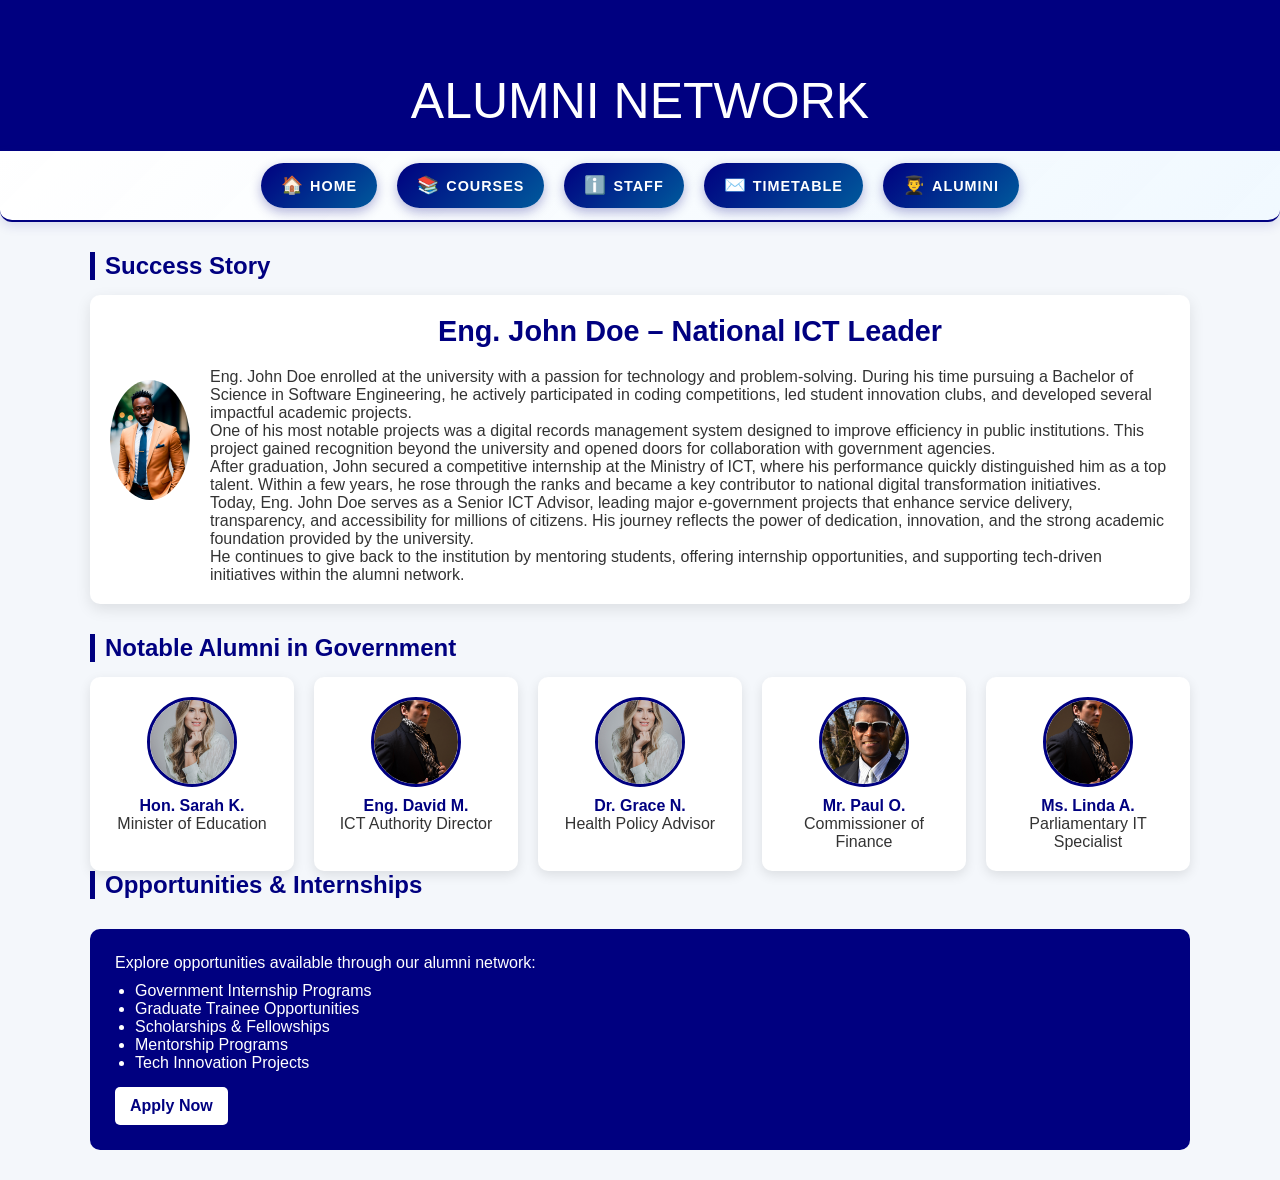
==== alumni.html @ 2ab18441 "update 2" ====
<!DOCTYPE html>
<html>
<head>
<title>Alumni Page</title>

<link rel="stylesheet" href="style.css">

<style>
*{
margin:0;
padding:0;
box-sizing:border-box;
}

body{
font-family:Segoe UI, Arial, sans-serif;
background:#f4f7fb;
color:#333;
}

/* HEADER */
header{
background:navy;
color:white;
padding:20px;
text-align:center;
}

/* CONTAINER */
.container{
width:90%;
max-width:1100px;
margin:30px auto;
}

/* SECTION TITLE */
.section-title{
color:navy;
margin-bottom:15px;
border-left:5px solid navy;
padding-left:10px;
}

/* SUCCESS STORY */
.success{
display:flex;
gap:20px;
background:white;
padding:20px;
border-radius:10px;
box-shadow:0 5px 15px rgba(0,0,0,0.1);
margin-bottom:30px;
align-items:center;
}

.success img{
width:120px;
height:120px;
border-radius:50%;
object-fit:cover;
}

.success h3{
color:navy;
}

/* ALUMNI GRID */
.alumni-grid{
display:grid;
grid-template-columns:repeat(auto-fit,minmax(200px,1fr));
gap:20px;
}

.card{
background:white;
padding:20px;
border-radius:10px;
text-align:center;
box-shadow:0 4px 12px rgba(0,0,0,0.1);
transition:0.3s;
}

.card:hover{
transform:translateY(-5px);
}

.card img{
width:90px;
height:90px;
border-radius:50%;
margin-bottom:10px;
object-fit:cover;
border:3px solid navy;
}

.card h4{
color:navy;
}

/* OPPORTUNITIES */
.opportunities{
background:navy;
color:white;
padding:25px;
border-radius:10px;
margin-top:30px;
}

.opportunities ul{
margin-top:10px;
padding-left:20px;
}

.btn{
display:inline-block;
margin-top:15px;
padding:10px 15px;
background:white;
color:navy;
border-radius:5px;
text-decoration:none;
font-weight:bold;
}

.btn:hover{
background:#ddd;
}

</style>
</head>

<body>

<header>
<h1>Alumni Network</h1>
<p style="font-size: 50PX;">ALUMNI NETWORK</p>
</header>
   <!-- Hamburger -->
  <div class="hamburger" id="hamburger">
    <span></span>
    <span></span>
    <span></span>
  </div>

  <!-- Navigation -->
  <nav class="nav-menu" id="nav-menu">
    <a href="index.html" data-icon="🏠"class="courses-btn">Home</a>
    <a href="courses.html" data-icon="📚" class="courses-btn">Courses</a>
    <a href="staff.html" data-icon="ℹ️" class="courses-btn">Staff</a>
    <a href="timetable.html" data-icon="✉️" class="courses-btn">Timetable</a>
    <a href="alumni.html" data-icon="👨‍🎓" class="courses-btn">Alumini</a>
  </nav>

<div class="container">

<!-- SUCCESS STORY -->
<h2 class="section-title">Success Story</h2>

<div class="success">
<img src="image/joshgmit-ai-generated-7849615_1920.jpg" alt="John Doe">

<div>
<h3>Eng. John Doe – National ICT Leader</h3>
<p>
Eng. John Doe enrolled at the university with a passion for technology and problem-solving. 
During his time pursuing a Bachelor of Science in Software Engineering, he actively participated 
in coding competitions, led student innovation clubs, and developed several impactful academic projects.
</p>

<p>
One of his most notable projects was a digital records management system designed to improve efficiency 
in public institutions. This project gained recognition beyond the university and opened doors for 
collaboration with government agencies.
</p>

<p>
After graduation, John secured a competitive internship at the Ministry of ICT, where his performance 
quickly distinguished him as a top talent. Within a few years, he rose through the ranks and became 
a key contributor to national digital transformation initiatives.
</p>

<p>
Today, Eng. John Doe serves as a Senior ICT Advisor, leading major e-government projects that enhance 
service delivery, transparency, and accessibility for millions of citizens. His journey reflects the 
power of dedication, innovation, and the strong academic foundation provided by the university.
</p>

<p>
He continues to give back to the institution by mentoring students, offering internship opportunities, 
and supporting tech-driven initiatives within the alumni network.
</p>
</div>
</div>

<!-- NOTABLE ALUMNI -->
<h2 class="section-title">Notable Alumni in Government</h2>

<div class="alumni-grid">

<div class="card">
<img src="image/jump1987-woman-7895953_1920.jpg">
<h4>Hon. Sarah K.</h4>
<p>Minister of Education</p>
</div>

<div class="card">
<img src="image/moni_memoni-man-8147400_1920.jpg">
<h4>Eng. David M.</h4>
<p>ICT Authority Director</p>
</div>

<div class="card">
<img src="image/jump1987-woman-7895953_1920.jpg">
<h4>Dr. Grace N.</h4>
<p>Health Policy Advisor</p>
</div>

<div class="card">
<img src="image/artisticoperations-man-3278519_1920.jpg">
<h4>Mr. Paul O.</h4>
<p>Commissioner of Finance</p>
</div>

<div class="card">
<img src="image/moni_memoni-man-8147400_1920.jpg">
<h4>Ms. Linda A.</h4>
<p>Parliamentary IT Specialist</p>
</div>

</div>

<!-- OPPORTUNITIES -->
<h2 class="section-title">Opportunities & Internships</h2>

<div class="opportunities">
<p>Explore opportunities available through our alumni network:</p>

<ul>
<li>Government Internship Programs</li>
<li>Graduate Trainee Opportunities</li>
<li>Scholarships & Fellowships</li>
<li>Mentorship Programs</li>
<li>Tech Innovation Projects</li>
</ul>

<a href="#" class="btn">Apply Now</a>
</div>

</div>
<script src="department.js"></script>
</body>
</html>
---- style.css ----
/* Responsive images */

        video{
          width: 560px; 
          height: 315px;
        }
        img {
            max-width: 100%;
            height: auto;
            display: block;
            margin: 0 auto 20px;
        }

        /* Logo sizing */
        .logo {
            width: 200px;
            height: auto;
        }

        /* Global header */
        header {
            text-align: center;
            padding: 24px 12px 0;
            background: linear-gradient(180deg, rgba(255, 255, 255, 0.98), rgba(240, 248, 255, 0.95));
            border-bottom: 1px solid rgba(0, 0, 128, 0.1);
        }

        header h1 {
            margin: 12px 0 0;
            font-size: 2.2rem;
            color: navy;
            font-weight: 700;
            letter-spacing: 0.5px;
        }

        nav.navbar {
            display: flex;
            flex-wrap: wrap;
            justify-content: center;
            align-items: center;
            gap: 16px;
            margin: 0 auto;
            padding: 8px 0 0;
            max-width: 960px;
        }

        nav.navbar a {
            position: relative;
            color: navy;
            text-decoration: none;
            font-weight: 600;
            padding: 4px 2px;
        }

        nav.navbar a::after {
            content: "";
            position: absolute;
            left: 0;
            bottom: -2px;
            height: 2px;
            width: 100%;
            background: navy;
            transform: scaleX(0);
            transform-origin: left;
            transition: transform 220ms ease;
        }

        nav.navbar a:hover::after {
            transform: scaleX(1);
        }

        /* Intro section with glassy background */
        .intro {
            max-width: 960px;
            margin: 30px auto;
            padding: 24px;
            background: rgba(255, 255, 255, 0.60);
            border-radius: 18px;
            box-shadow: 0 12px 35px rgba(0, 0, 0, 0.18);
            backdrop-filter: blur(12px);
        }

        .intro h1 {
            text-align: center;
            margin-top: 0;
        }

        .intro-content {
            display: flex;
            flex-wrap: wrap;
            align-items: flex-start;
            justify-content: center;
            gap: 18px;
        }

        .intro-text {
            flex: 1 1 280px;
            min-width: 240px;
        }

        .building {
            max-width: 320px;
            border-radius: 12px;
        }

        /* Department Building Section */
        .departmentbuilding {
            display: flex;
            flex-direction: column;
            align-items: center;
            gap: 12px;
            padding: 16px;
            background: rgba(255, 255, 255, 0.85);
            border-radius: 16px;
            box-shadow: 0 8px 24px rgba(0, 0, 0, 0.15);
            backdrop-filter: blur(8px);
            max-width: 340px;
        }

        .departmentbuilding img {
            width: 100%;
            height: auto;
            border-radius: 12px;
            transition: transform 0.3s ease;
        }

        .departmentbuilding img:hover {
            transform: scale(1.05);
        }

        .departmentbuilding p {
            font-weight: 600;
            color: #333;
            text-align: center;
            margin: 0;
            font-size: 1rem;
        }

        h1 {
            text-align: center;
        }

        table, th, td {
            border: 1px solid blue;
            width: 100%;
            text-align: left;
            padding: 8px;
        }

        table {
            border-collapse: collapse;
        }

        .table-wrapper {
            overflow-x: auto;
        }

        #registernow,
        #profile {
            display: block;
            text-align: center;
            margin: 20px auto;
            padding: 12px 18px;
            background-color: navy;
            color: white;
            text-decoration: none;
            border-radius: 5px;
            font-size: 1.1rem;
            max-width: 280px;
        }

        @media (max-width: 520px) {
            .intro {
                padding: 16px;
            }

            #registernow,
            #profile {
                width: 100%;
                max-width: none;
            }
        }

        /* Programs Section */
        .schools {
            max-width: 960px;
            margin: 60px auto;
            padding: 24px;
            background: rgba(255, 255, 255, 0.85);
            border-radius: 16px;
            box-shadow: 0 8px 24px rgba(0, 0, 0, 0.15);
            backdrop-filter: blur(8px);
            display: flex;
            height: 200px;
        }

        .schoolcontainer {
            display: flex;
            flex-direction: row;
            gap: 30px;
            align-items: flex-start;
        }

        h3 {
            width: 100%;
            text-align: center;
            margin-bottom: 20px;
            font-size: 1.8rem;
            color: navy;
        }

        .programsimage {
            flex: 0 0 400px;
            order: 2;
           
            margin-left: 120px;
            padding-bottom: -200px;
        }

        .programsimage img {
            max-width: 100%;
            height: auto;
        }

        .programs {
            flex: 1;
            order: 1;
            display: flex;
            flex-direction: row;
            gap: 20px;
            justify-content: flex-start;
        }

        .programs ul {
            list-style-type: disc;
            padding-left: 20px;
            flex: 1;
        }

        .programs li {
            margin-bottom: 8px;
            font-size: 1rem;
        }

        /* Register CTA with Bounce Animation */
        @keyframes bounce {
            0%, 100% {
                transform: translateY(0);
            }
            50% {
                transform: translateY(-20px);
            }
        }

        .register-cta {
            text-align: center;
            margin: 50px 0;
        }

        .bounce-btn {
            display: inline-block;
            padding: 18px 40px;
            font-size: 1.4rem;
            font-weight: 700;
            background: linear-gradient(135deg, navy, #005a9c);
            color: white;
            text-decoration: none;
            border-radius: 50px;
            box-shadow: 0 8px 20px rgba(0, 0, 128, 0.3);
            transition: all 0.3s ease;
            animation: bounce 1.5s ease-in-out infinite;
            text-transform: uppercase;
            letter-spacing: 2px;
        }

        .bounce-btn:hover {
            background: linear-gradient(135deg, #005a9c, #003d7a);
            box-shadow: 0 12px 28px rgba(0, 0, 128, 0.4);
            animation-play-state: paused;
        }

        @media (max-width: 768px) {
          video{
            width: 100%;
            height: auto;
          }
            .schoolcontainer {
                flex-direction: column;
                align-items: center;
                gap: 20px;
            }

            .programsimage,
            .programs {
                order: unset;
                width: 100%;
            }

            .programs {
                flex-direction: column;
            }

            .bounce-btn {
                font-size: 1.1rem;
                padding: 14px 30px;
            }
        }

        /* Publications and Resources Section */
        .publicationsandresources {
            max-width: 1000px;
            margin: 60px auto;
            padding: 0;
        }

        .pub-container,
        .resources-container {
            background: rgba(255, 255, 255, 0.85);
            border-radius: 16px;
            padding: 30px;
            margin-bottom: 30px;
            box-shadow: 0 8px 24px rgba(0, 0, 0, 0.15);
            backdrop-filter: blur(8px);
        }

        .pub-container h3,
        .resources-container h3 {
            text-align: center;
            font-size: 1.8rem;
            color: navy;
            margin-bottom: 30px;
            text-transform: uppercase;
            letter-spacing: 1px;
        }

        .pub-grid {
            display: grid;
            grid-template-columns: repeat(auto-fit, minmax(280px, 1fr));
            gap: 20px;
        }

        .pub-card {
            background: linear-gradient(135deg, rgba(255, 255, 255, 0.95), rgba(240, 248, 255, 0.9));
            border-radius: 12px;
            padding: 20px;
            text-align: center;
            border: 1px solid rgba(0, 0, 128, 0.1);
            transition: transform 0.3s ease, box-shadow 0.3s ease;
        }

        .pub-card:hover {
            transform: translateY(-8px);
            box-shadow: 0 12px 28px rgba(0, 0, 128, 0.2);
        }

        .pub-icon {
            font-size: 2.5rem;
            margin-bottom: 12px;
        }

        .pub-card h4 {
            font-size: 1.2rem;
            color: navy;
            margin-bottom: 10px;
        }

        .pub-card p {
            font-size: 0.95rem;
            color: #555;
            margin-bottom: 15px;
            line-height: 1.5;
        }

        .pub-link {
            color: navy;
            text-decoration: none;
            font-weight: 600;
            transition: all 0.3s ease;
        }

        .pub-link:hover {
            color: #005a9c;
            text-decoration: underline;
        }

        .resources-grid {
            display: grid;
            grid-template-columns: repeat(auto-fit, minmax(240px, 1fr));
            gap: 20px;
        }

        .resource-card {
            background: linear-gradient(135deg, rgba(255, 255, 255, 0.95), rgba(240, 248, 255, 0.9));
            border-radius: 12px;
            padding: 20px;
            text-align: center;
            border: 1px solid rgba(0, 0, 128, 0.1);
            transition: transform 0.3s ease, box-shadow 0.3s ease;
        }

        .resource-card:hover {
            transform: translateY(-8px);
            box-shadow: 0 12px 28px rgba(0, 0, 128, 0.2);
        }

        .resource-icon {
            font-size: 2.5rem;
            margin-bottom: 12px;
        }

        .resource-card h4 {
            font-size: 1.1rem;
            color: navy;
            margin-bottom: 10px;
        }

        .resource-card p {
            font-size: 0.9rem;
            color: #555;
            line-height: 1.5;
        }

        .resource-link {
            display: flex;
            flex-direction: column;
            justify-content: space-between;
        }

        .resource-button {
            display: inline-block;
            margin-top: 12px;
            padding: 8px 16px;
            background: linear-gradient(135deg, navy, #005a9c);
            color: white;
            text-decoration: none;
            border-radius: 6px;
            font-weight: 600;
            font-size: 0.9rem;
            transition: all 0.3s ease;
            align-self: flex-start;
        }

        .resource-button:hover {
            background: linear-gradient(135deg, #005a9c, #003d7a);
            transform: translateX(4px);
        }

        @media (max-width: 768px) {
            .news-container,
            .events-container {
                padding: 20px;
                margin-bottom: 20px;
            }

            .news-container h3,
            .events-container h3 {
                font-size: 1.4rem;
            }

            .news-grid {
                grid-template-columns: 1fr;
            }

            .event-video iframe {
                height: 250px;
            }
        }

        /* News and Events Section */
        .news-events {
            max-width: 1000px;
            margin: 60px auto;
            padding: 0;
        }

        .news-container,
        .events-container {
            background: rgba(255, 255, 255, 0.85);
            border-radius: 16px;
            padding: 30px;
            margin-bottom: 30px;
            box-shadow: 0 8px 24px rgba(0, 0, 0, 0.15);
            backdrop-filter: blur(8px);
        }

        .news-container h3,
        .events-container h3 {
            text-align: center;
            font-size: 1.8rem;
            color: navy;
            margin-bottom: 30px;
            text-transform: uppercase;
            letter-spacing: 1px;
        }

        .news-grid {
            display: grid;
            grid-template-columns: repeat(auto-fit, minmax(280px, 1fr));
            gap: 20px;
        }

        .news-card {
            background: linear-gradient(135deg, rgba(255, 255, 255, 0.95), rgba(240, 248, 255, 0.9));
            border-radius: 12px;
            padding: 20px;
            border: 1px solid rgba(0, 0, 128, 0.1);
            transition: transform 0.3s ease, box-shadow 0.3s ease;
        }

        .news-card:hover {
            transform: translateY(-8px);
            box-shadow: 0 12px 28px rgba(0, 0, 128, 0.2);
        }

        .news-date {
            font-size: 0.85rem;
            color: #666;
            margin-bottom: 8px;
            font-weight: 500;
        }

        .news-card h4 {
            font-size: 1.2rem;
            color: navy;
            margin-bottom: 10px;
        }

        .news-card p {
            font-size: 0.95rem;
            color: #555;
            margin-bottom: 15px;
            line-height: 1.5;
        }

        .news-link {
            color: navy;
            text-decoration: none;
            font-weight: 600;
            transition: all 0.3s ease;
        }

        .news-link:hover {
            color: #005a9c;
            text-decoration: underline;
        }

        .events-grid {
            display: grid;
            grid-template-columns: repeat(auto-fit, minmax(300px, 1fr));
            gap: 20px;
        }

        .event-card {
            background: linear-gradient(135deg, rgba(255, 255, 255, 0.95), rgba(240, 248, 255, 0.9));
            border-radius: 12px;
            padding: 20px;
            border: 1px solid rgba(0, 0, 128, 0.1);
            transition: transform 0.3s ease, box-shadow 0.3s ease;
        }

        .event-card:hover {
            transform: translateY(-8px);
            box-shadow: 0 12px 28px rgba(0, 0, 128, 0.2);
        }

        .event-icon {
            font-size: 2.5rem;
            margin-bottom: 12px;
        }

        .event-card h4 {
            font-size: 1.2rem;
            color: navy;
            margin-bottom: 10px;
        }

        .event-card p {
            font-size: 0.9rem;
            color: #555;
            margin-bottom: 15px;
            line-height: 1.5;
        }

        .event-details {
            display: flex;
            flex-direction: column;
            gap: 4px;
            margin-bottom: 15px;
            font-size: 0.85rem;
            color: #666;
        }

        .event-link {
            color: navy;
            text-decoration: none;
            font-weight: 600;
            transition: all 0.3s ease;
        }

        .event-link:hover {
            color: #005a9c;
            text-decoration: underline;
        }

        .event-video {
            background: linear-gradient(135deg, rgba(255, 255, 255, 0.95), rgba(240, 248, 255, 0.9));
            border-radius: 12px;
            padding: 20px;
            text-align: center;
            border: 1px solid rgba(0, 0, 128, 0.1);
            transition: transform 0.3s ease, box-shadow 0.3s ease;
        }

        .event-video:hover {
            transform: translateY(-8px);
            box-shadow: 0 12px 28px rgba(0, 0, 128, 0.2);
        }

        .event-video h4 {
            font-size: 1.2rem;
            color: navy;
            margin-bottom: 10px;
        }

        .event-video p {
            font-size: 0.95rem;
            color: #555;
            margin-bottom: 15px;
            line-height: 1.5;
        }

        .event-video iframe {
            width: 100%;
            max-width: 560px;
            height: 315px;
            border-radius: 8px;
        
            border-radius: 8px;
            overflow: hidden;
            box-shadow: 0 4px 12px rgba(0, 0, 0, 0.15);
        }

        .video-wrapper iframe {
            display: block;
            border: none;
        }

        @media (max-width: 768px) {
            .news-container,
            .events-container {
                padding: 20px;
                margin-bottom: 20px;
            }

            .news-container h3,
            .events-container h3 {
                font-size: 1.4rem;
            }

            .news-grid,
            .events-grid {
                grid-template-columns: 1fr;
            }

            .video-wrapper iframe {
                height: 180px;
            }
        }

        /* Mobile toggle navbar (Home page) */
        .site-header {
            display: flex;
            align-items: center;
            justify-content: space-between;
            flex-wrap: wrap;
            padding: 14px 16px;
            max-width: 980px;
            margin: 0 auto;
            gap: 12px;
        }

        .brand {
            font-size: 1.2rem;
            font-weight: 700;
            text-align: center;
        }

/* Desktop Navbar */

.nav-menu{
  display:flex;
  gap:20px;
  justify-content: center;
  align-items: center;
  flex-wrap: wrap;
  margin: 0 auto;
  padding: 12px 24px;
  max-width: 100%;
  background: linear-gradient(135deg, rgba(255, 255, 255, 0.95), rgba(240, 248, 255, 0.9));
  border-bottom: 2px solid navy;
  box-shadow: 0 4px 12px rgba(0, 0, 128, 0.12);
  backdrop-filter: blur(8px);
  border-radius: 0 0 12px 12px;
  position: sticky;
  top: 0;
  z-index: 100;
}

.nav-menu a{
  position: relative;
  color: navy;
  text-decoration: none;
  font-weight: 600;
  padding: 8px 14px;
  border-radius: 6px;
  transition: all 0.3s ease;
  font-size: 1rem;
  display: inline-flex;
  align-items: center;
  gap: 6px;
}

.nav-menu a::before {
  content: attr(data-icon);
  font-size: 1.1rem;
  display: inline-block;
}

.nav-menu a::after {
  content: "";
  position: absolute;
  left: 0;
  bottom: 2px;
  height: 2px;
  width: 100%;
  background: navy;
  transform: scaleX(0);
  transform-origin: left;
  transition: transform 220ms ease;
}

.nav-menu a:hover {
  background: rgba(0, 0, 128, 0.1);
  color: #005a9c;
  transform: translateY(-2px);
}

.nav-menu a:hover::after {
  transform: scaleX(1);
}

.nav-menu a:active {
  background: rgba(0, 0, 128, 0.15);
}

.courses-btn {
  background: linear-gradient(135deg, navy, #005a9c);
  color: white !important;
  padding: 12px 20px !important;
  border-radius: 25px !important;
  font-weight: 700 !important;
  text-transform: uppercase;
  letter-spacing: 1px;
  box-shadow: 0 4px 12px rgba(0, 0, 128, 0.3);
  transition: all 0.3s ease !important;
  font-size: 0.9rem !important;
}

.courses-btn:hover {
  background: linear-gradient(135deg, #005a9c, #003d7a) !important;
  transform: translateY(-3px) scale(1.05) !important;
  box-shadow: 0 6px 18px rgba(0, 0, 128, 0.4) !important;
  color: white !important;
}

.courses-btn::after {
  display: none !important;
}

/* Hamburger icon */

.hamburger{
  display:none;
  cursor:pointer;
  position: fixed;
  top: 16px;
  left: 16px;
  z-index: 1100;
  padding: 8px;
  border-radius: 10px;
  background: rgba(255, 255, 255, 0.9);
  box-shadow: 0 4px 10px rgba(0, 0, 0, 0.18);
}

.hamburger span{
  display:block;
  width:22px;
  height:2.5px;
  background: #111;
  margin:4px 0;
  transition: transform 0.25s ease, opacity 0.25s ease;
}

.nav-overlay {
  display: none;
  position: fixed;
  inset: 0;
  background: rgba(0, 0, 0, 0.35);
  z-index: 950;
}

.nav-overlay.active {
  display: block;
}

/* ---------- MOBILE VIEW ---------- */

@media (max-width:768px){

 .schools{
    flex-direction: column;
    align-items: center;
    gap: 20px;
    height: 550px;
 }
 .programsimage{
    flex: 0 0 100%;
    order: unset;
    margin-left: 0;
    padding-bottom: 0;
 }

  .hamburger{
    display:block;
  }

 .nav-menu{
  position:fixed;
  top:0;
  left:-100%;
  width:180px;
  height:100vh;
  background:navy;
  flex-direction:column;
  justify-content:flex-start;
  padding-top:100px;
  gap:20px;
  transition:left 0.3s ease;
  box-shadow:2px 0 5px rgba(0,0,0,0.5);
  z-index:1000;
}

  .nav-menu a{
    padding:10px 10px;
    color:white;
    border-bottom:1px solid #ddd;
    font-size: 1.4rem;
    display: flex;
    align-items: left;
    gap: 10px;
  }

  .nav-menu a::before {
    content: attr(data-icon);
    display: inline-block;
    width: 24px;
    text-align: center;
  }

  .nav-menu.active{
    left:0;
  }

  .hamburger.active span:nth-child(1) {
    transform: rotate(-45deg) translate(-5px, 6px);
  }

  .hamburger.active span:nth-child(2) {
    opacity: 0;
  }

  .hamburger.active span:nth-child(3) {
    transform: rotate(45deg) translate(-5px, -6px);
  }

}

/* Courses Page Styles */
.entry-requirements {
  max-width: 1000px;
  margin: 60px auto;
  padding: 30px;
  background: rgba(255, 255, 255, 0.85);
  border-radius: 16px;
  box-shadow: 0 8px 24px rgba(0, 0, 0, 0.15);
  backdrop-filter: blur(8px);
}

.entry-requirements h2 {
  text-align: center;
  font-size: 2rem;
  color: navy;
  margin-bottom: 20px;
  text-transform: uppercase;
  letter-spacing: 1px;
}

.entry-requirements p {
  font-size: 1.1rem;
  line-height: 1.6;
  margin-bottom: 20px;
}

.entry-requirements ul {
  list-style-type: disc;
  padding-left: 20px;
}

.entry-requirements li {
  margin-bottom: 10px;
  font-size: 1rem;
  line-height: 1.5;
}

.courses-section {
  max-width: 1200px;
  margin: 60px auto;
  padding: 0 20px;
}

.courses-section h2 {
  text-align: center;
  font-size: 2.5rem;
  color: navy;
  margin-bottom: 40px;
  text-transform: uppercase;
  letter-spacing: 1px;
}

.course-card {
  display: flex;
  background: rgba(255, 255, 255, 0.85);
  border-radius: 16px;
  box-shadow: 0 8px 24px rgba(0, 0, 0, 0.15);
  backdrop-filter: blur(8px);
  margin-bottom: 30px;
  overflow: hidden;
  transition: transform 0.3s ease, box-shadow 0.3s ease;
}

.course-card:hover {
  transform: translateY(-8px);
  box-shadow: 0 12px 32px rgba(0, 0, 128, 0.2);
}

.course-image {
  flex: 0 0 300px;
}

.course-image img {
  width: 100%;
  height: 100%;
  object-fit: cover;
  display: block;
}

.course-info {
  flex: 1;
  padding: 30px;
}

.course-info h3 {
  font-size: 1.8rem;
  color: navy;
  margin-bottom: 15px;
  text-transform: uppercase;
  letter-spacing: 1px;
}

.course-info p {
  font-size: 1rem;
  line-height: 1.6;
  margin-bottom: 15px;
}

.course-info p strong {
  color: #005a9c;
}

@media (max-width: 768px) {
  .entry-requirements {
    padding: 20px;
    margin: 40px 20px;
  }

  .entry-requirements h2 {
    font-size: 1.5rem;
  }

  .courses-section {
    padding: 0 10px;
  }

  .courses-section h2 {
    font-size: 2rem;
  }

  .course-card {
    flex-direction: column;
  }

  .course-image {
    flex: 0 0 200px;
  }

  .course-info {
    padding: 20px;
  }

  .course-info h3 {
    font-size: 1.4rem;
  }
}

/* Staff Page Styles */
.staff-section {
  max-width: 1200px;
  margin: 60px auto;
  padding: 0 20px;
}

.staff-section h2 {
  text-align: center;
  font-size: 2.5rem;
  color: navy;
  margin-bottom: 20px;
  text-transform: uppercase;
  letter-spacing: 1px;
}

.staff-section > p {
  text-align: center;
  font-size: 1.2rem;
  color: #555;
  margin-bottom: 40px;
  max-width: 800px;
  margin-left: auto;
  margin-right: auto;
  line-height: 1.6;
}

.staff-grid {
  display: grid;
  grid-template-columns: repeat(auto-fit, minmax(350px, 1fr));
  gap: 30px;
}

.staff-card {
  background: rgba(255, 255, 255, 0.85);
  border-radius: 16px;
  box-shadow: 0 8px 24px rgba(0, 0, 0, 0.15);
  backdrop-filter: blur(8px);
  overflow: hidden;
  transition: transform 0.3s ease, box-shadow 0.3s ease;
}

.staff-card:hover {
  transform: translateY(-8px);
  box-shadow: 0 12px 32px rgba(0, 0, 128, 0.2);
}

.hod-card {
  grid-column: span 2;
  background: linear-gradient(135deg, rgba(255, 255, 255, 0.95), rgba(240, 248, 255, 0.9));
  border: 2px solid navy;
}

.staff-image {
  width: 100%;
  height: 50%;
  overflow: hidden;
}

.staff-image img {
  width: 100%;
  height: 100%;
  object-fit: cover;
  display: block;
  transition: transform 0.3s ease;
}

.staff-card:hover .staff-image img {
  transform: scale(1.05);
}

.staff-info {
  padding: 20px;
}

.staff-info h3 {
  font-size: 1.5rem;
  color: navy;
  margin-bottom: 5px;
  text-transform: uppercase;
  letter-spacing: 1px;
}

.position {
  font-size: 1rem;
  color: #005a9c;
  font-weight: 600;
  margin-bottom: 15px;
  text-transform: uppercase;
}

.bio {
  font-size: 0.95rem;
  line-height: 1.6;
  color: #555;
  margin-bottom: 15px;
}

.staff-contact p {
  font-size: 0.9rem;
  color: #666;
  margin: 5px 0;
  display: flex;
  align-items: center;
  gap: 8px;
}

.staff-contact i {
  color: navy;
  width: 16px;
}

@media (max-width: 768px) {
  .staff-section {
    padding: 0 10px;
  }

  .staff-section h2 {
    font-size: 2rem;
  }

  .staff-grid {
    grid-template-columns: 1fr;
  }

  .hod-card {
    grid-column: span 1;
  }

  .staff-info {
    padding: 15px;
  }

  .staff-info h3 {
    font-size: 1.3rem;
  }
}

/* Timetable Page Styles */
.timetable-section {
  max-width: 1400px;
  margin: 60px auto;
  padding: 0 20px;
}

.timetable-section h2 {
  text-align: center;
  font-size: 2.5rem;
  color: navy;
  margin-bottom: 20px;
  text-transform: uppercase;
  letter-spacing: 1px;
}

.timetable-section > p {
  text-align: center;
  font-size: 1.1rem;
  margin-bottom: 40px;
  max-width: 800px;
  margin-left: auto;
  margin-right: auto;
}

.program-timetable {
  margin-bottom: 50px;
}

.program-timetable h3 {
  font-size: 1.8rem;
  color: navy;
  margin-bottom: 20px;
  text-transform: uppercase;
  letter-spacing: 1px;
  border-bottom: 2px solid #005a9c;
  padding-bottom: 10px;
}

.program-timetable table {
  width: 100%;
  border-collapse: collapse;
  background: rgba(255, 255, 255, 0.85);
  border-radius: 8px;
  overflow: hidden;
  box-shadow: 0 4px 12px rgba(0, 0, 0, 0.1);
  backdrop-filter: blur(8px);
}

.program-timetable th {
  background: navy;
  color: white;
  padding: 15px;
  text-align: center;
  font-weight: 600;
  font-size: 1rem;
}

.program-timetable td {
  padding: 15px;
  text-align: center;
  border-bottom: 1px solid #ddd;
  font-size: 0.9rem;
  line-height: 1.4;
}

.program-timetable td:first-child {
  font-weight: 600;
  background: rgba(0, 0, 128, 0.05);
}

.program-timetable tr:nth-child(even) {
  background: rgba(0, 0, 128, 0.02);
}

.program-timetable tr:hover {
  background: rgba(0, 0, 128, 0.05);
}

@media (max-width: 768px) {
  .timetable-section {
    padding: 0 10px;
  }

  .timetable-section h2 {
    font-size: 2rem;
  }

  .program-timetable h3 {
    font-size: 1.4rem;
  }

  .program-timetable th,
  .program-timetable td {
    padding: 8px;
    font-size: 0.8rem;
  }

  .table-wrapper {
    overflow-x: auto;
  }
}

/* Modern Footer */
footer {
  background: linear-gradient(135deg, navy, #003d7a);
  color: white;
  padding: 40px 0 20px;
  margin-top: 60px;
}

.footer-content {
  max-width: 1200px;
  margin: 0 auto;
  display: grid;
  grid-template-columns: repeat(auto-fit, minmax(250px, 1fr));
  gap: 30px;
  padding: 0 20px;
}

.footer-section h4 {
  color: #ffffff;
  margin-bottom: 20px;
  font-size: 1.2rem;
  font-weight: 600;
  text-transform: uppercase;
  letter-spacing: 1px;
}

.footer-section p {
  margin: 8px 0;
  line-height: 1.6;
  display: flex;
  align-items: flex-start;
  gap: 10px;
}

.footer-section p i {
  color: #4a90e2;
  margin-top: 2px;
}

.footer-section ul {
  list-style: none;
  padding: 0;
}

.footer-section ul li {
  margin: 8px 0;
}

.footer-section ul li a {
  color: #cccccc;
  text-decoration: none;
  transition: color 0.3s ease;
}

.footer-section ul li a:hover {
  color: #ffffff;
}

.social-links {
  display: flex;
  gap: 15px;
  margin-bottom: 20px;
}

.social-link {
  display: inline-block;
  width: 40px;
  height: 40px;
  background: rgba(255, 255, 255, 0.1);
  color: white;
  text-decoration: none;
  border-radius: 50%;
  display: flex;
  align-items: center;
  justify-content: center;
  transition: all 0.3s ease;
}

.social-link:hover {
  background: #4a90e2;
  transform: translateY(-3px);
  box-shadow: 0 4px 12px rgba(74, 144, 226, 0.3);
}

.footer-bottom {
  border-top: 1px solid rgba(255, 255, 255, 0.1);
  padding: 20px;
  text-align: center;
  margin-top: 30px;
}

.footer-bottom p {
  margin: 0;
  font-size: 0.9rem;
  color: #cccccc;
}

/* Footer Mobile Responsiveness */
@media (max-width: 768px) {
  .footer-content {
    grid-template-columns: 1fr;
    gap: 20px;
    padding: 0 15px;
  }

  .footer-section {
    text-align: center;
  }

  .social-links {
    justify-content: center;
  }

  footer {
    padding: 30px 0 15px;
  }
}
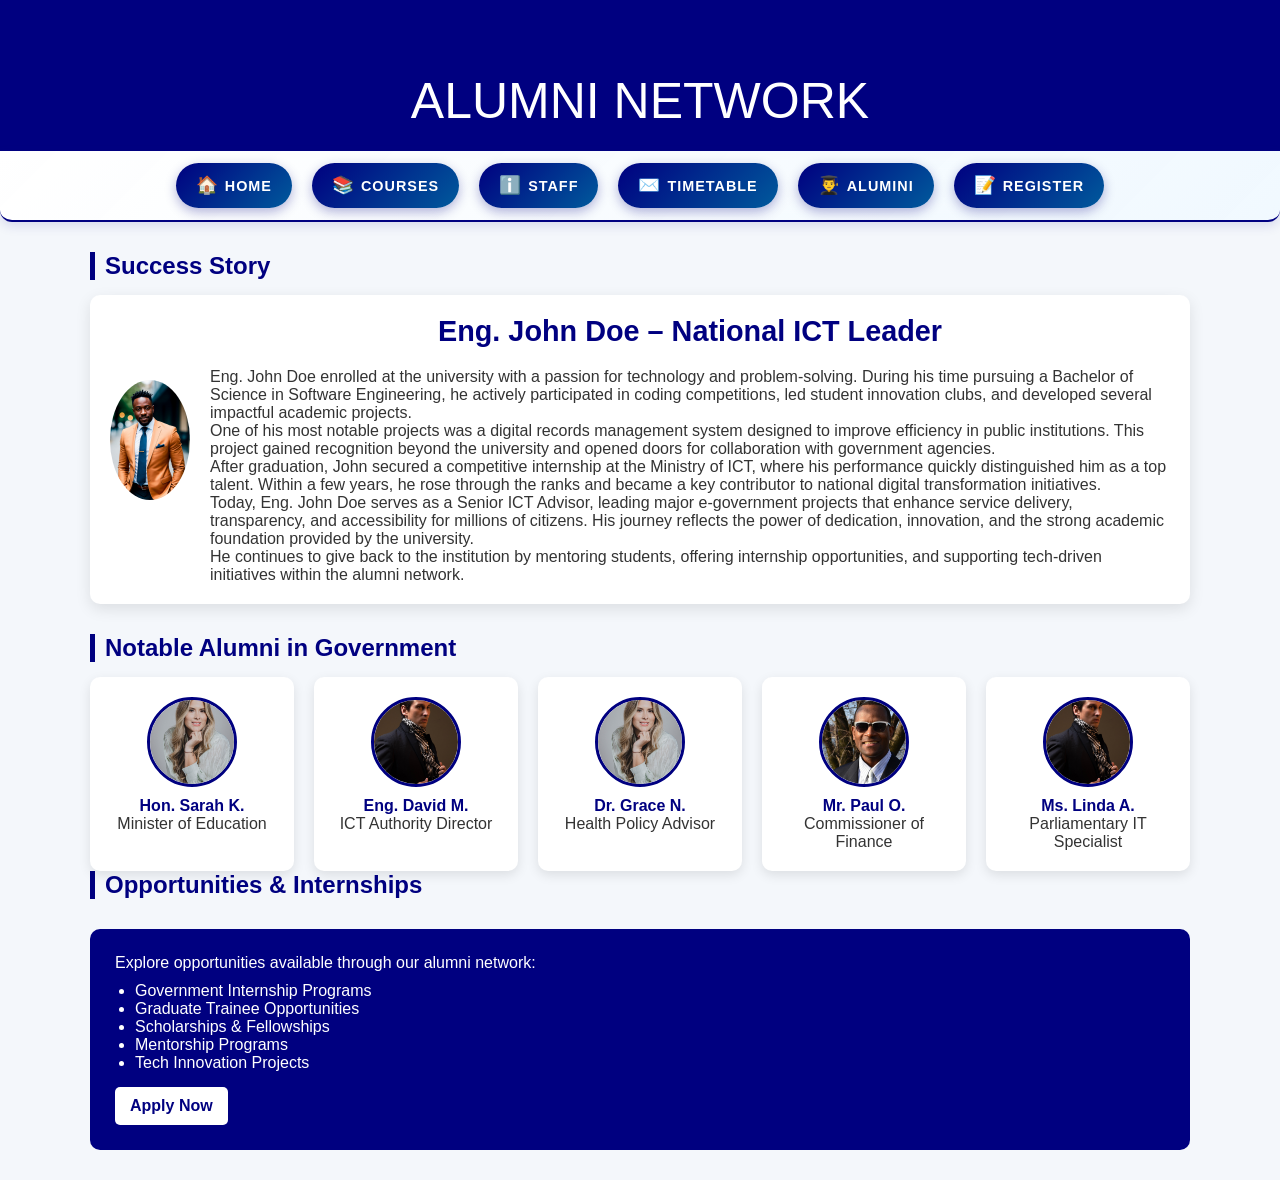
==== commit 7e1de51b: "update4" ====
--- a/alumni.html
+++ b/alumni.html
@@ -149,7 +149,8 @@
     <a href="staff.html" data-icon="ℹ️" class="courses-btn">Staff</a>
     <a href="timetable.html" data-icon="✉️" class="courses-btn">Timetable</a>
     <a href="alumni.html" data-icon="👨‍🎓" class="courses-btn">Alumini</a>
-  </nav>
+     <a href="RegistrationForm.html" data-icon="📝" class="courses-btn">Register</a>
+</nav>
 
 <div class="container">
 
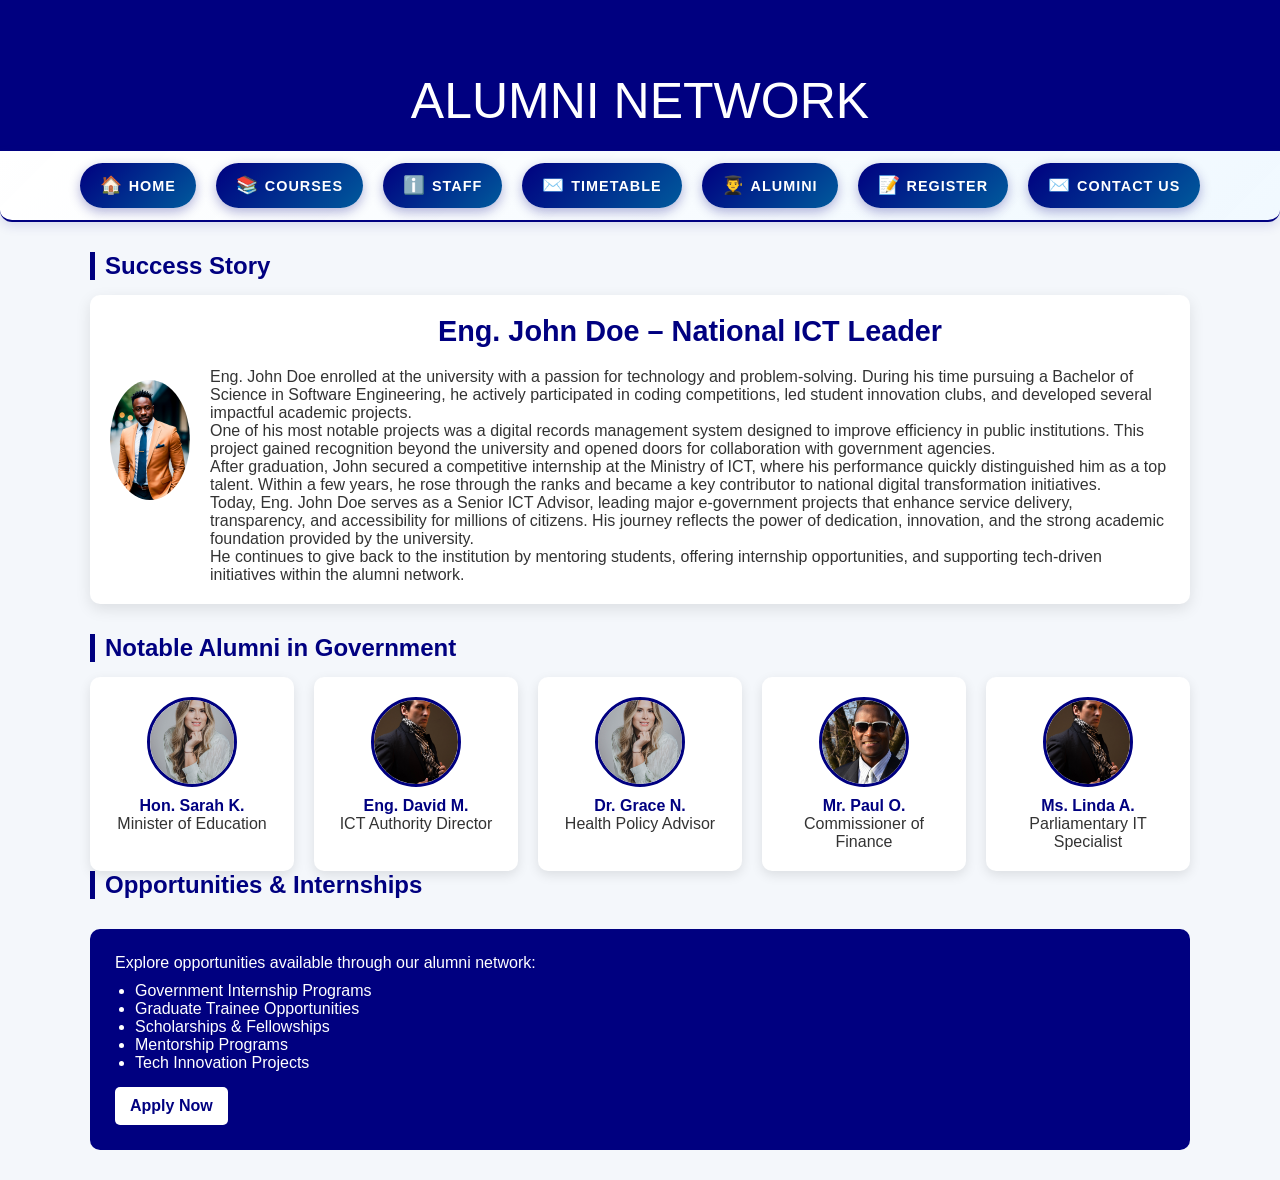
==== commit 2bf1b8f5: "update 4" ====
--- a/alumni.html
+++ b/alumni.html
@@ -150,6 +150,7 @@
     <a href="timetable.html" data-icon="✉️" class="courses-btn">Timetable</a>
     <a href="alumni.html" data-icon="👨‍🎓" class="courses-btn">Alumini</a>
      <a href="RegistrationForm.html" data-icon="📝" class="courses-btn">Register</a>
+     <a href="https://bugemauniv.ac.ug/contact/" data-icon="✉️" class="courses-btn">Contact Us</a>
 </nav>
 
 <div class="container">
